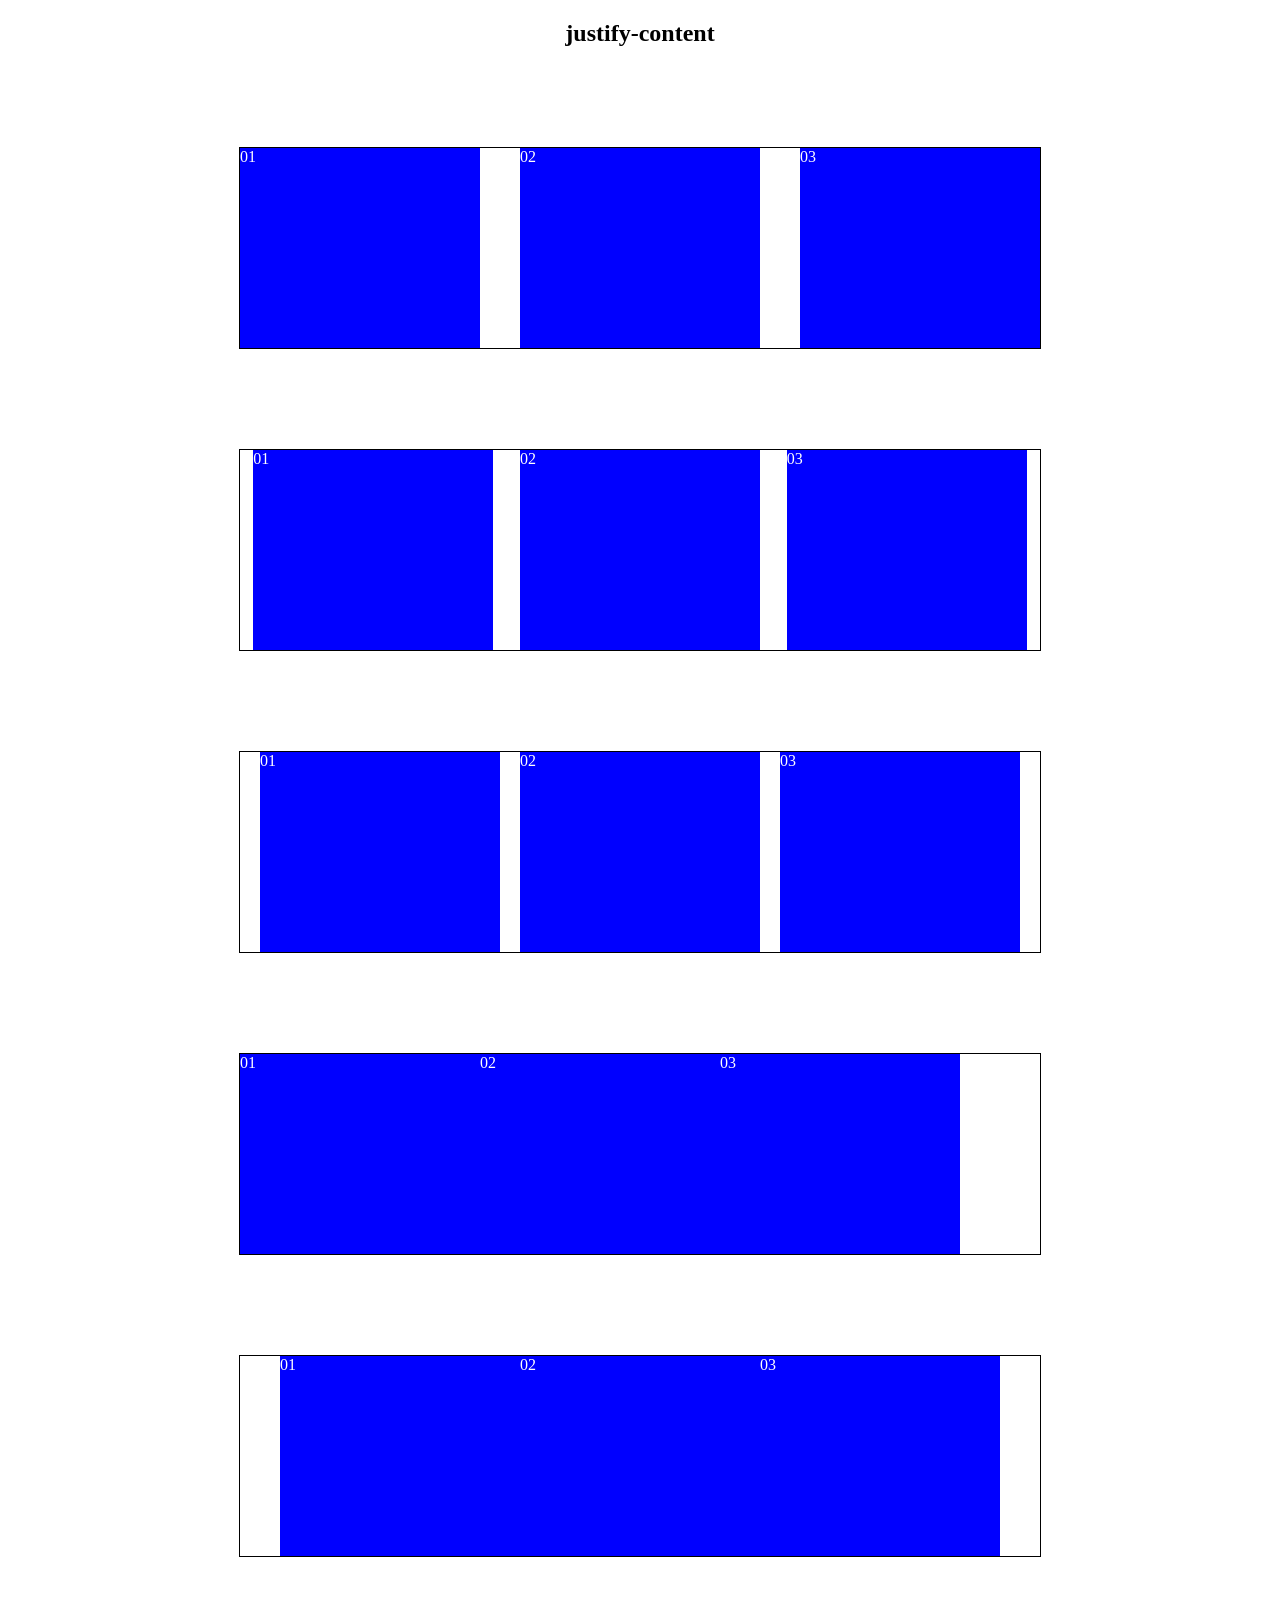
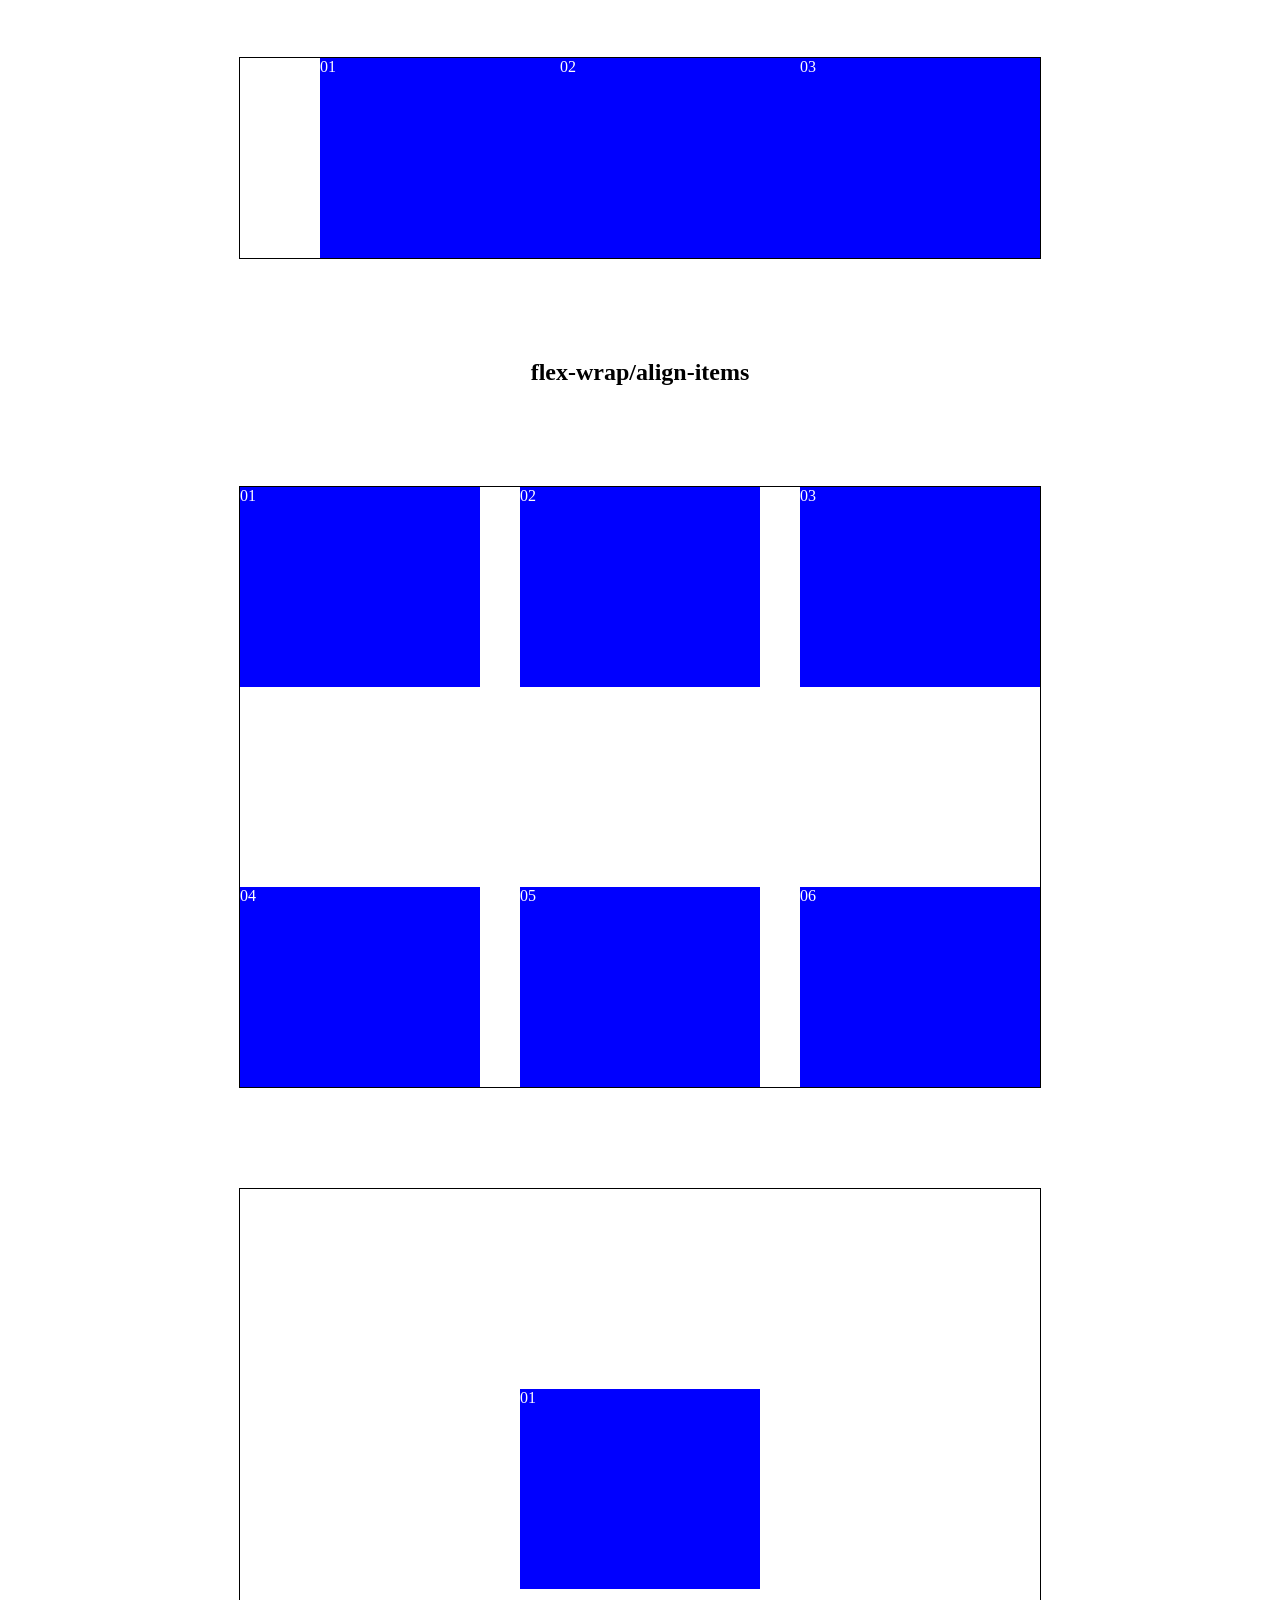
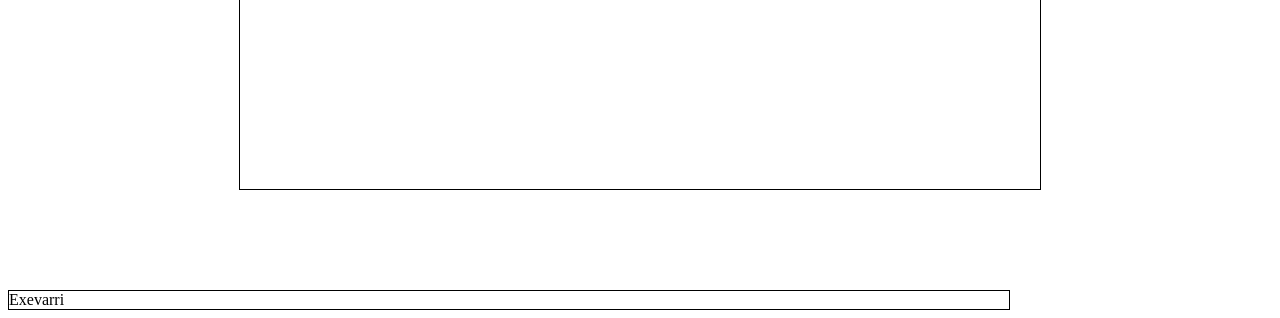
==== flex.html @ ce596f5a "Create flex.html" ====
<!DOCTYPE html>
<html lang="en">
<head>
    <meta charset="UTF-8">
    <meta http-equiv="X-UA-Compatible" content="IE=edge">
    <meta name="viewport" content="width=device-width, initial-scale=1.0">
    <title>Document</title>
</head>
<body>
    <!-- flex -->
    <!-- 
        1. 세로 콘텐츠
        ㄴ 정렬(text-align, margin:0 auto)
        ㄴ 폰트(font-size, color, line height)
        ㄴ 여백(margin, padding)

        2. 가로 콘텐츠(레이아웃, 정렬)
        ㄴ flex
        ㄴ float
    -->
    <h2>justify-content</h2>
    <div class="flex between">
        <div>01</div>
        <div>02</div>
        <div>03</div>
    </div>

    <div class="flex around">
        <div>01</div>
        <div>02</div>
        <div>03</div>
    </div>

    <div class="flex evenly">
        <div>01</div>
        <div>02</div>
        <div>03</div>
    </div>
<!-- - - - - - -->
    <div class="flex start">
        <div>01</div>
        <div>02</div>
        <div>03</div>
    </div>

    <div class="flex center">
        <div>01</div>
        <div>02</div>
        <div>03</div>
    </div>

    <div class="flex end">
        <div>01</div>
        <div>02</div>
        <div>03</div>
    </div>
   
    <h2>flex-wrap/align-items</h2>
    <div class="flex wrap between hei h-between">
        <div>01</div>
        <div>02</div>
        <div>03</div>
        <div>04</div>
        <div>05</div>
        <div>06</div>
    </div>

    <div class="flex hei center h-center">
        <div>01</div>
        
    </div>

    <!-- ----- -->
    <div class="self">
            <div>
                <div class="photo"></div>
                <div>Exevarri</div>
            </div>
    </div>

    <style>
        h2{ }
        /* 부모 */
        .flex{ 
            width: 800px; margin: 100px auto;
            border: 1px solid black;
            display: flex;
            color:white;
        }
        /* 자식 */
        .flex > div{
            width: 30%; height:200px;
            background-color: blue;
        }
        h2{text-align: center;}
        .between{justify-content: space-between;}
        .around{justify-content: space-around;}
        .evenly{justify-content: space-evenly ;}
        
        .start{justify-content: start;}
        .center{justify-content: center;}
        .end{justify-content: end;}

        .wrap{flex-wrap: wrap;}
        .hei{height: 600px;}
        .h-between{align-content: space-between;}
        .h-center{align-items: center;}

        /* ----- */
        .self{
            width: 1000px;
            border: 1px solid black;
            display: flex;
        }
        .self .photo{
            background-color: gray;
            width: 100;
            height: 100;
        }
        /* 
        display: flex;
        justify-content: start | center | end | space-between |  
                         space-around | space-evenly;

        align-content: start | center | end |space-between |
                       space-around | space-evenly;

        align-items: start | center| end;

        flex-wrap: wrap | nowrap;

        * justify-content, align-content => 아이템이 여러개 있을때
    
        */
    </style>
</body>
</html>
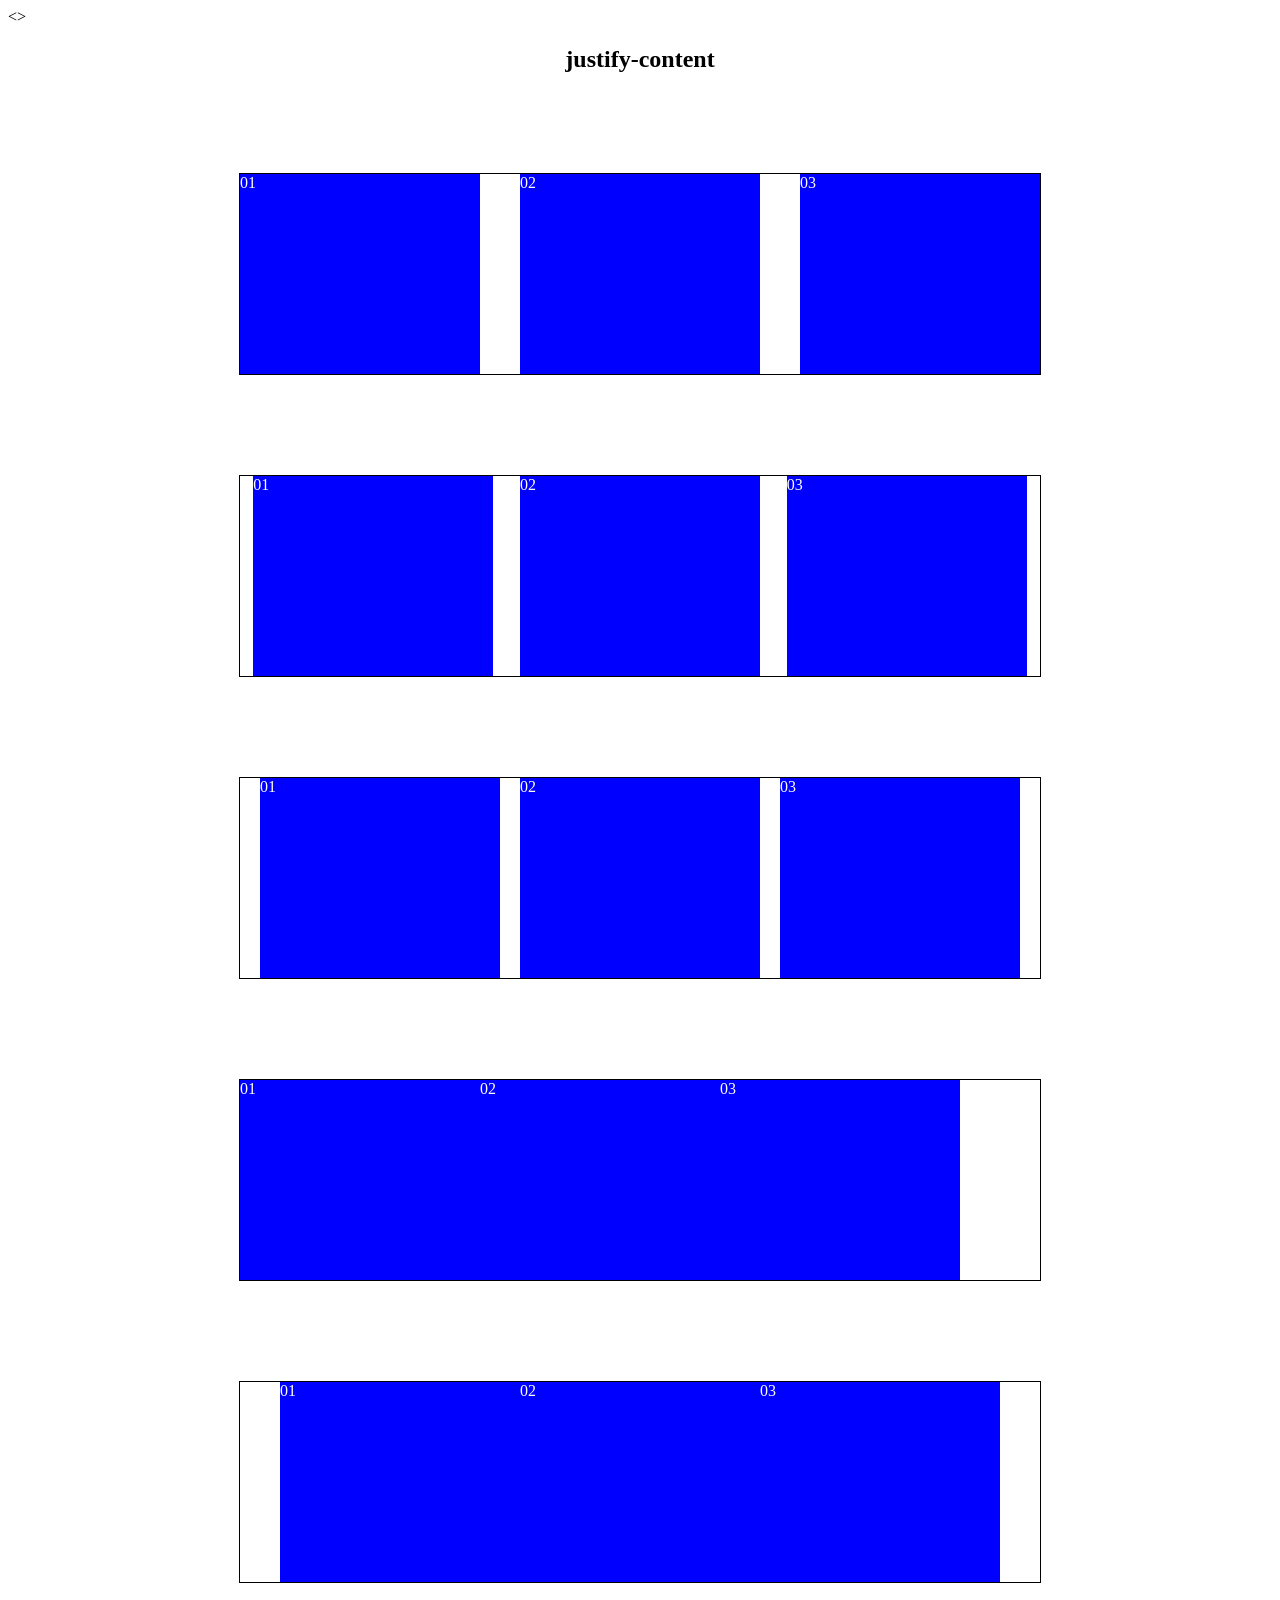
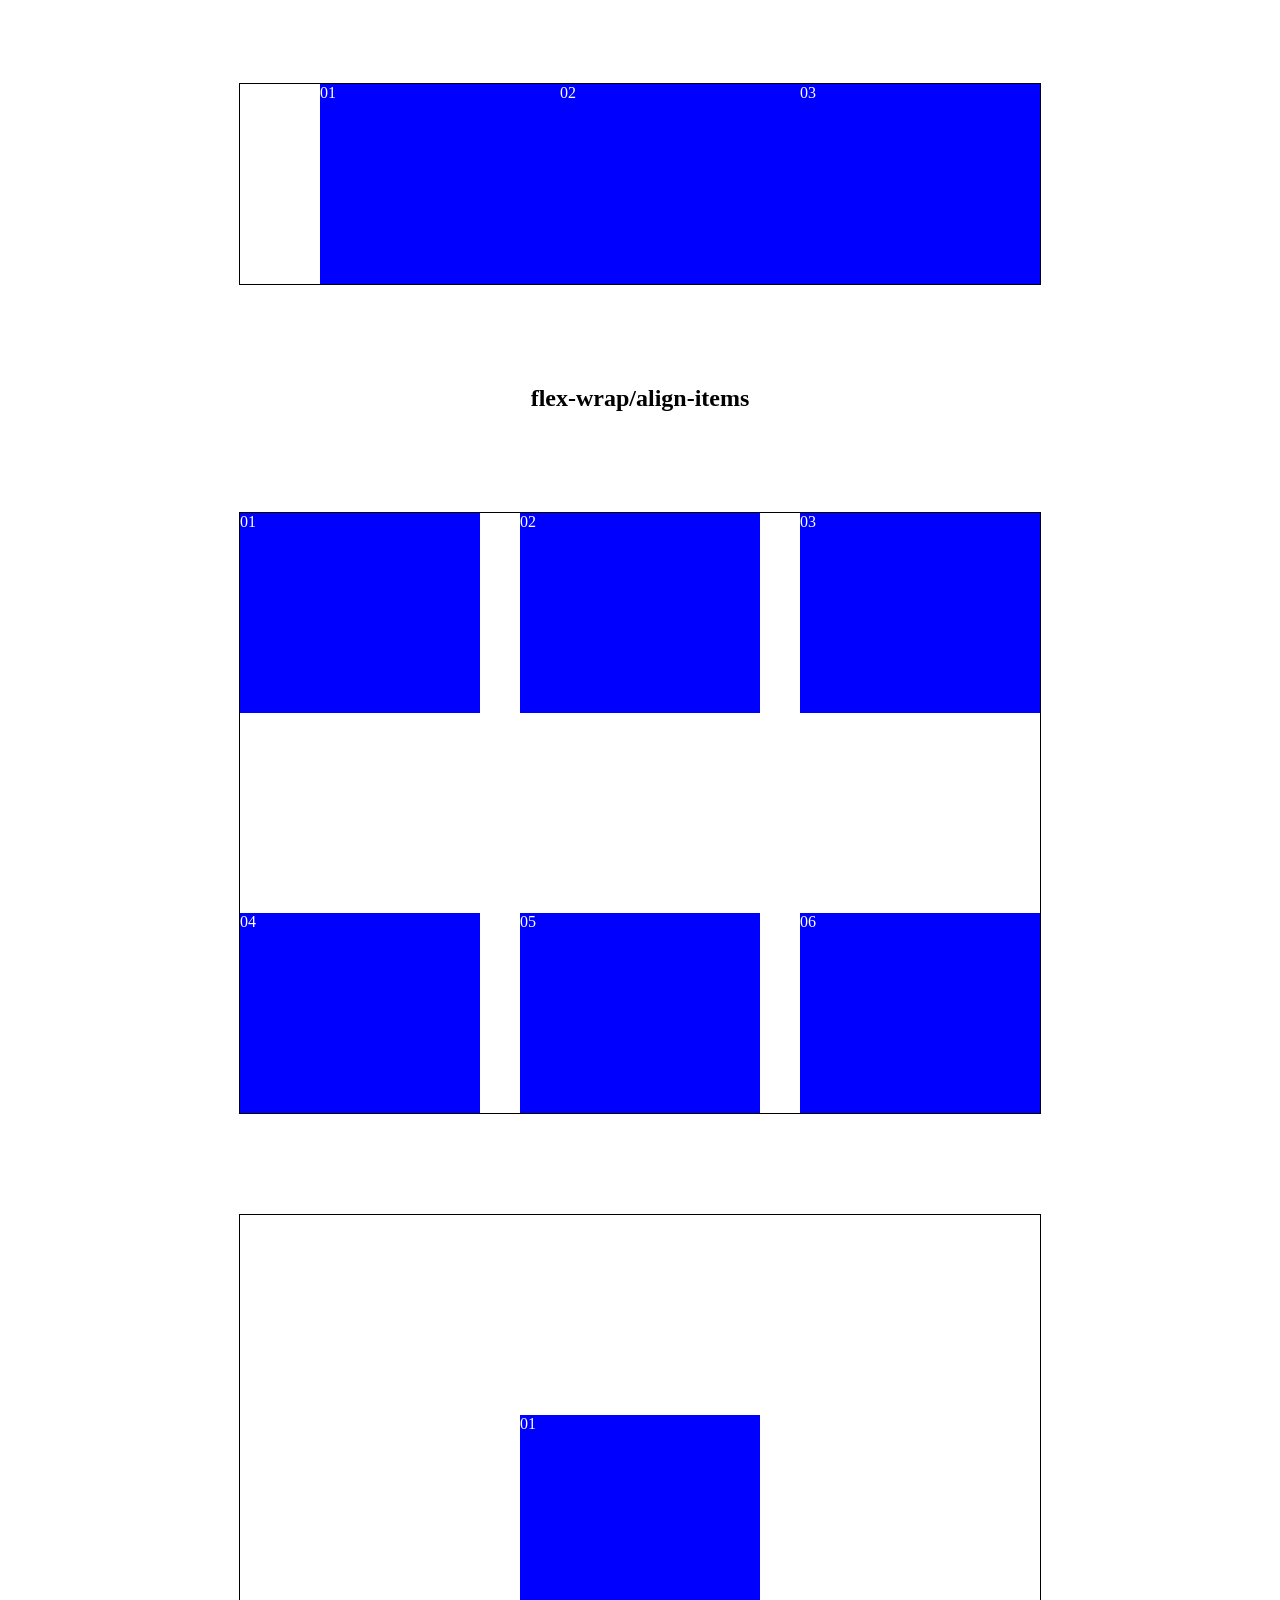
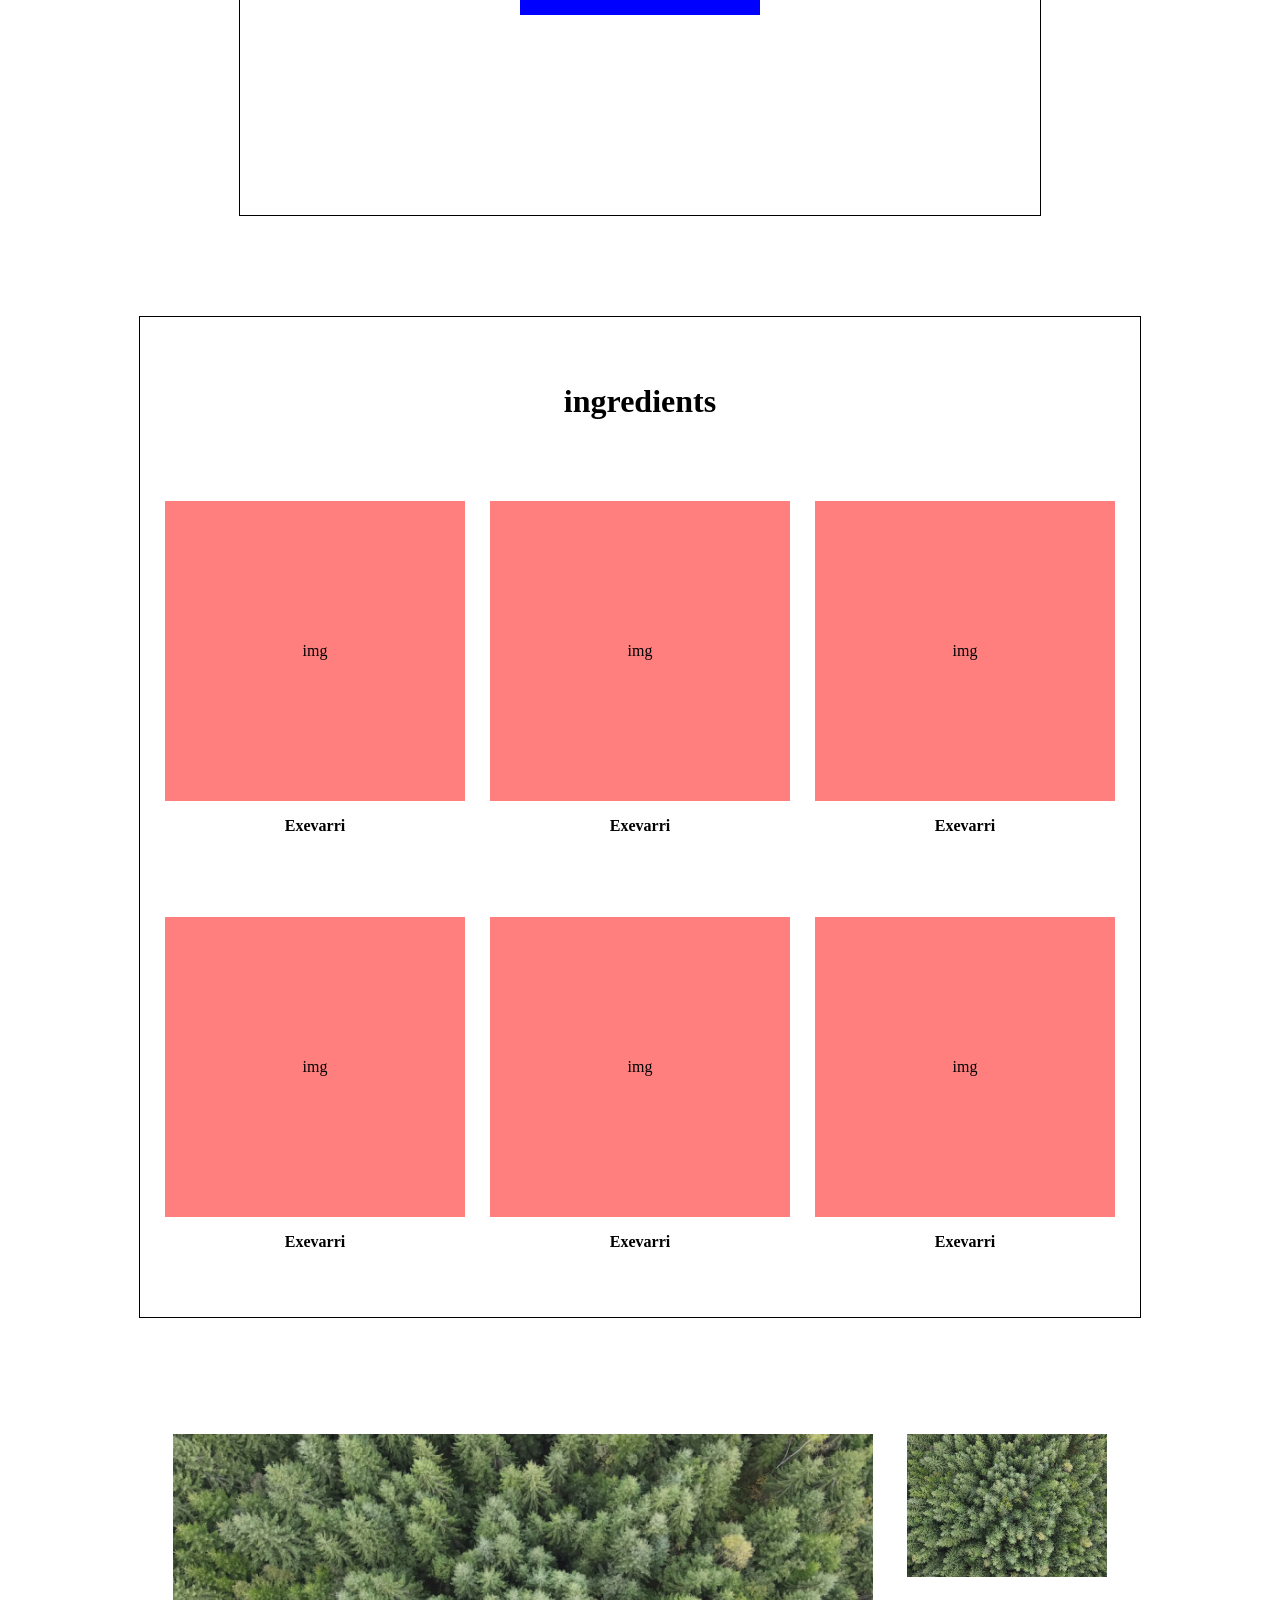
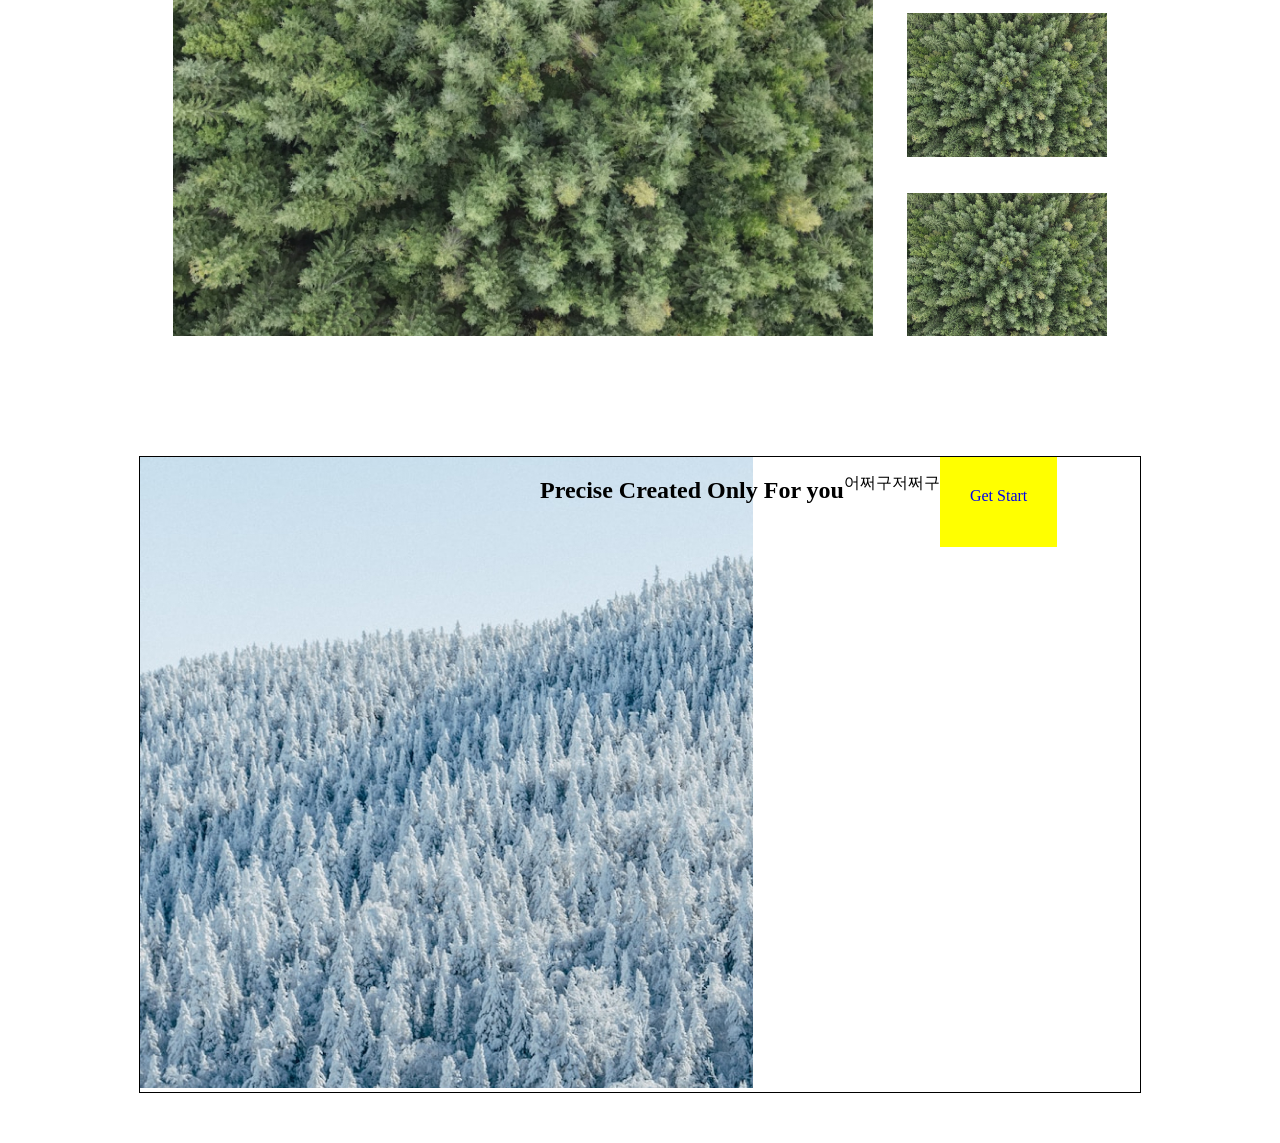
==== commit ed5dde8a: "4일차" ====
--- a/flex.html
+++ b/flex.html
@@ -6,7 +6,7 @@
     <meta name="viewport" content="width=device-width, initial-scale=1.0">
     <title>Document</title>
 </head>
-<body>
+<>
     <!-- flex -->
     <!-- 
         1. 세로 콘텐츠
@@ -72,17 +72,121 @@
 
     <!-- ----- -->
     <div class="self">
-            <div>
-                <div class="photo"></div>
-                <div>Exevarri</div>
-            </div>
-    </div>
+            <b>ingredients</b>
+            <div class="bundle">
+                <p>img</p>
+                <b>Exevarri</b>
+            </div>
+            <div class="bundle">
+                <p>img</p>
+                <b>Exevarri</b>
+            </div>
+            <div class="bundle">
+                <p>img</p>
+                <b>Exevarri</b>
+            </div>
+            <div class="bundle">
+                <p>img</p>
+                <b>Exevarri</b>
+            </div>
+            <div class="bundle">
+                <p>img</p>
+                <b>Exevarri</b>
+            </div>
+            <div class="bundle">
+                <p>img</p>
+                <b>Exevarri</b>
+            </div>          
+        </div>
+
+            <div class="self-2">
+                <div class="left">
+                    <p><img src="./imgs/img_숲_하이앵글.jpg" alt=""></p>
+                </div>
+                <div class="right">
+                    <p><img src="./imgs/img_숲_하이앵글.jpg" alt=""></p>
+                    <p><img src="./imgs/img_숲_하이앵글.jpg" alt=""></p>
+                    <p><img src="./imgs/img_숲_하이앵글.jpg" alt=""></p>
+                </div>
+            </div>
+            
+            <div class="self-3">
+                <div class="L">
+                    <img src="./imgs/img_겨울숲.jpg" alt="">
+                </div>
+
+                <div class="R">
+                    <h2>Precise Created Only For you</h2>
+                    <p>
+                        어쩌구저쩌구
+                    </p>
+                    <a href="#">Get Start</a>
+                </div>
+            </div>
+
+            <style>
+                /* .self-2{
+                    width: 1000px;
+                    margin: 100px auto;
+                    display: flex;
+                }
+                .self-2 .left{width:70%;}
+                .self-2 .right{
+                    width:20%;
+                }
+                .self-2 img{width:100%;} */
+                .self-2{
+                    width: 1000px;
+                    margin: 100px auto;
+                    display: flex;
+                    justify-content: space-evenly
+                }
+                .self-2 .left{width:70%;}
+                .self-2 .right{
+                    width:20%;
+                    display: flex;
+                    flex-wrap: wrap;
+                }
+                .self-2 img{
+                    width:100%;                                       
+                }
+                /* .self-2>.right>img{
+                    height:30%;
+                } */
+                /* ----- ----- ----- */
+                .self-3{
+                    width: 1000px;
+                    border: 1px solid black;
+                    margin: 50px auto;
+                    display: flex;
+                    
+                }
+                div.L{ /*img의 p태그*/
+                    width: 40%;
+                }
+                div.R{ /*내용의 p태그*/
+                    width: 60%;
+                    display:flex;
+                    flex-wrap: wrap;
+                }               
+                div.R>a{
+                    padding: 30px;
+                    height: 30px;
+
+                    background-color: yellow;
+                    text-decoration: none;
+                }
+               
+
+            </style>
+            
 
     <style>
         h2{ }
         /* 부모 */
         .flex{ 
-            width: 800px; margin: 100px auto;
+            width: 800px; 
+            margin: 100px auto;
             border: 1px solid black;
             display: flex;
             color:white;
@@ -109,13 +213,30 @@
         /* ----- */
         .self{
             width: 1000px;
+            height: 1000px;
             border: 1px solid black;
             display: flex;
-        }
-        .self .photo{
-            background-color: gray;
-            width: 100;
-            height: 100;
+            justify-content: space-evenly;
+            flex-wrap: wrap;
+            align-content: space-evenly;
+            margin: auto;
+        }
+        .self>b{
+            width: 100%;
+            text-align: center;
+            font-size: 2em;
+        }
+        .bundle{
+            text-align: center;
+            width: 30%;
+        }
+        .bundle>p{
+            background-color: rgb(255, 127, 127);
+            /* width: 300px; */
+            height: 300px;
+            display: flex;
+            justify-content: center;
+            align-items: center;
         }
         /* 
         display: flex;
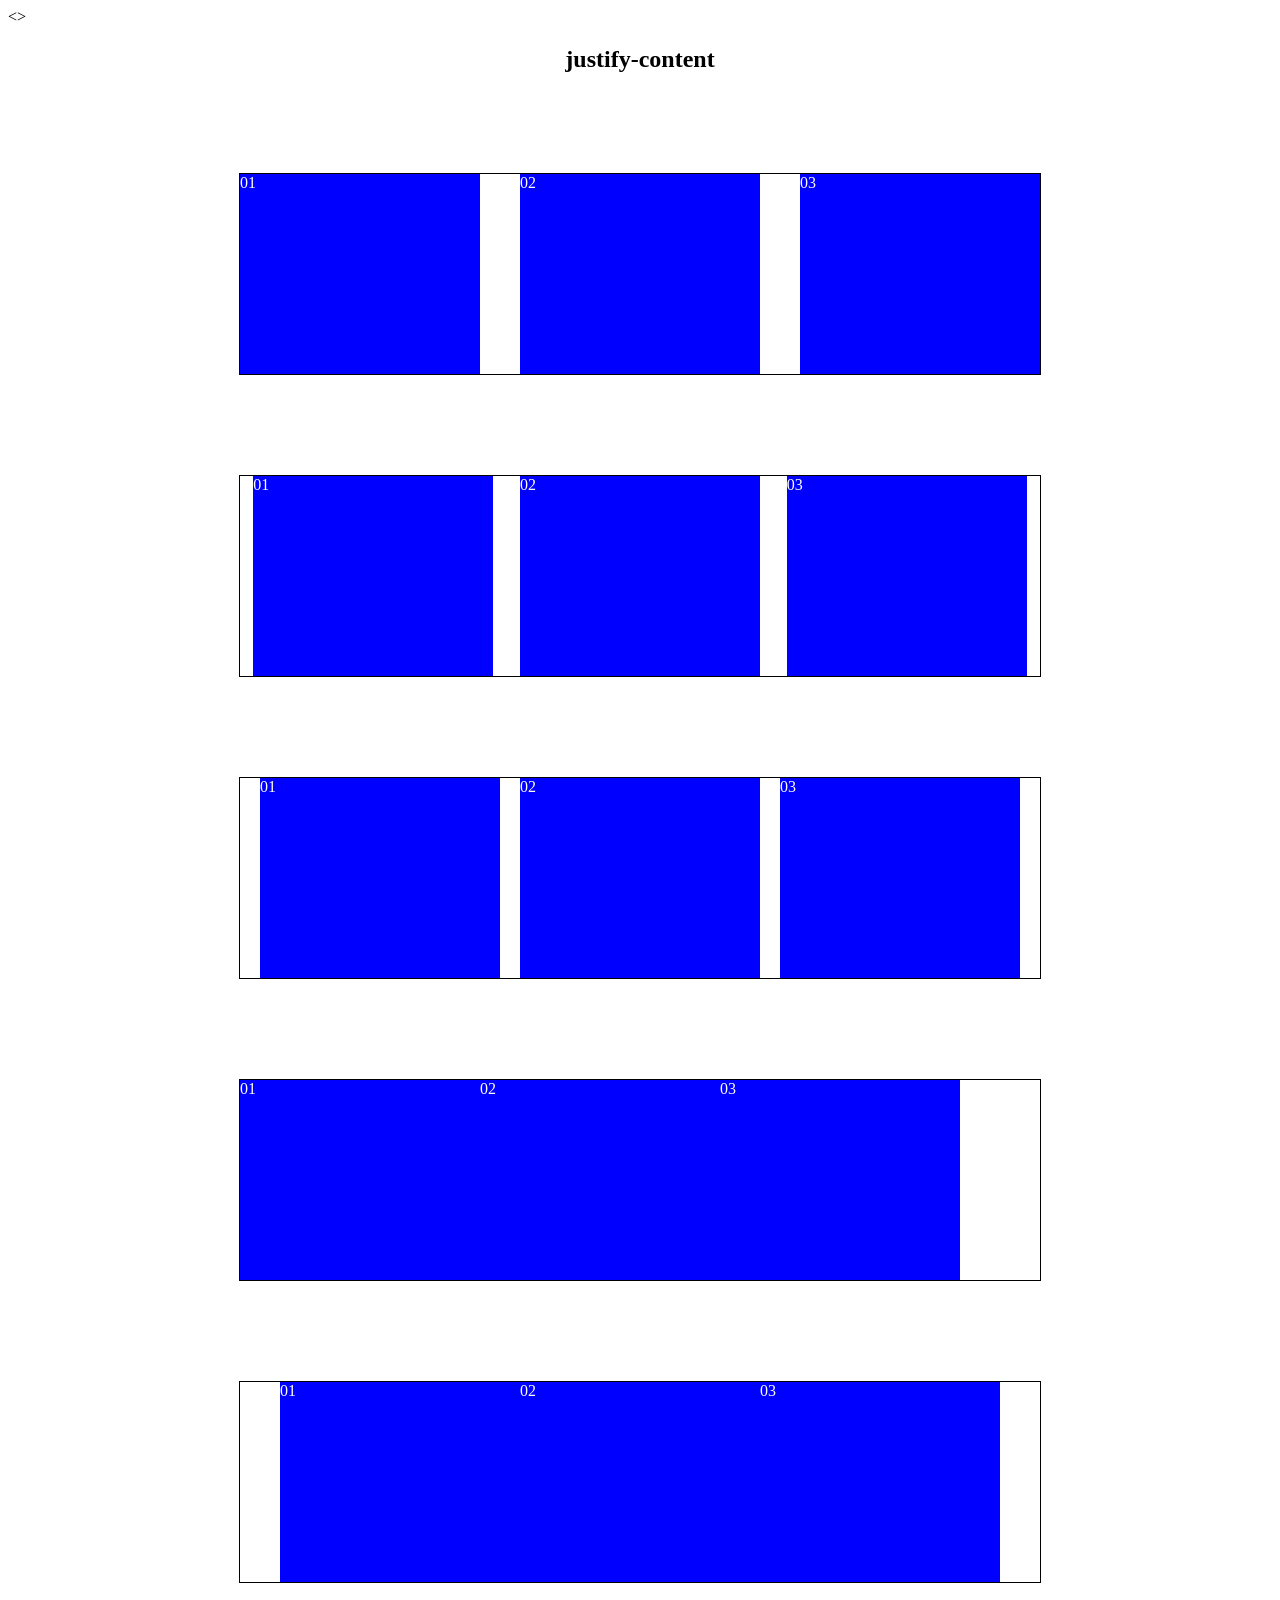
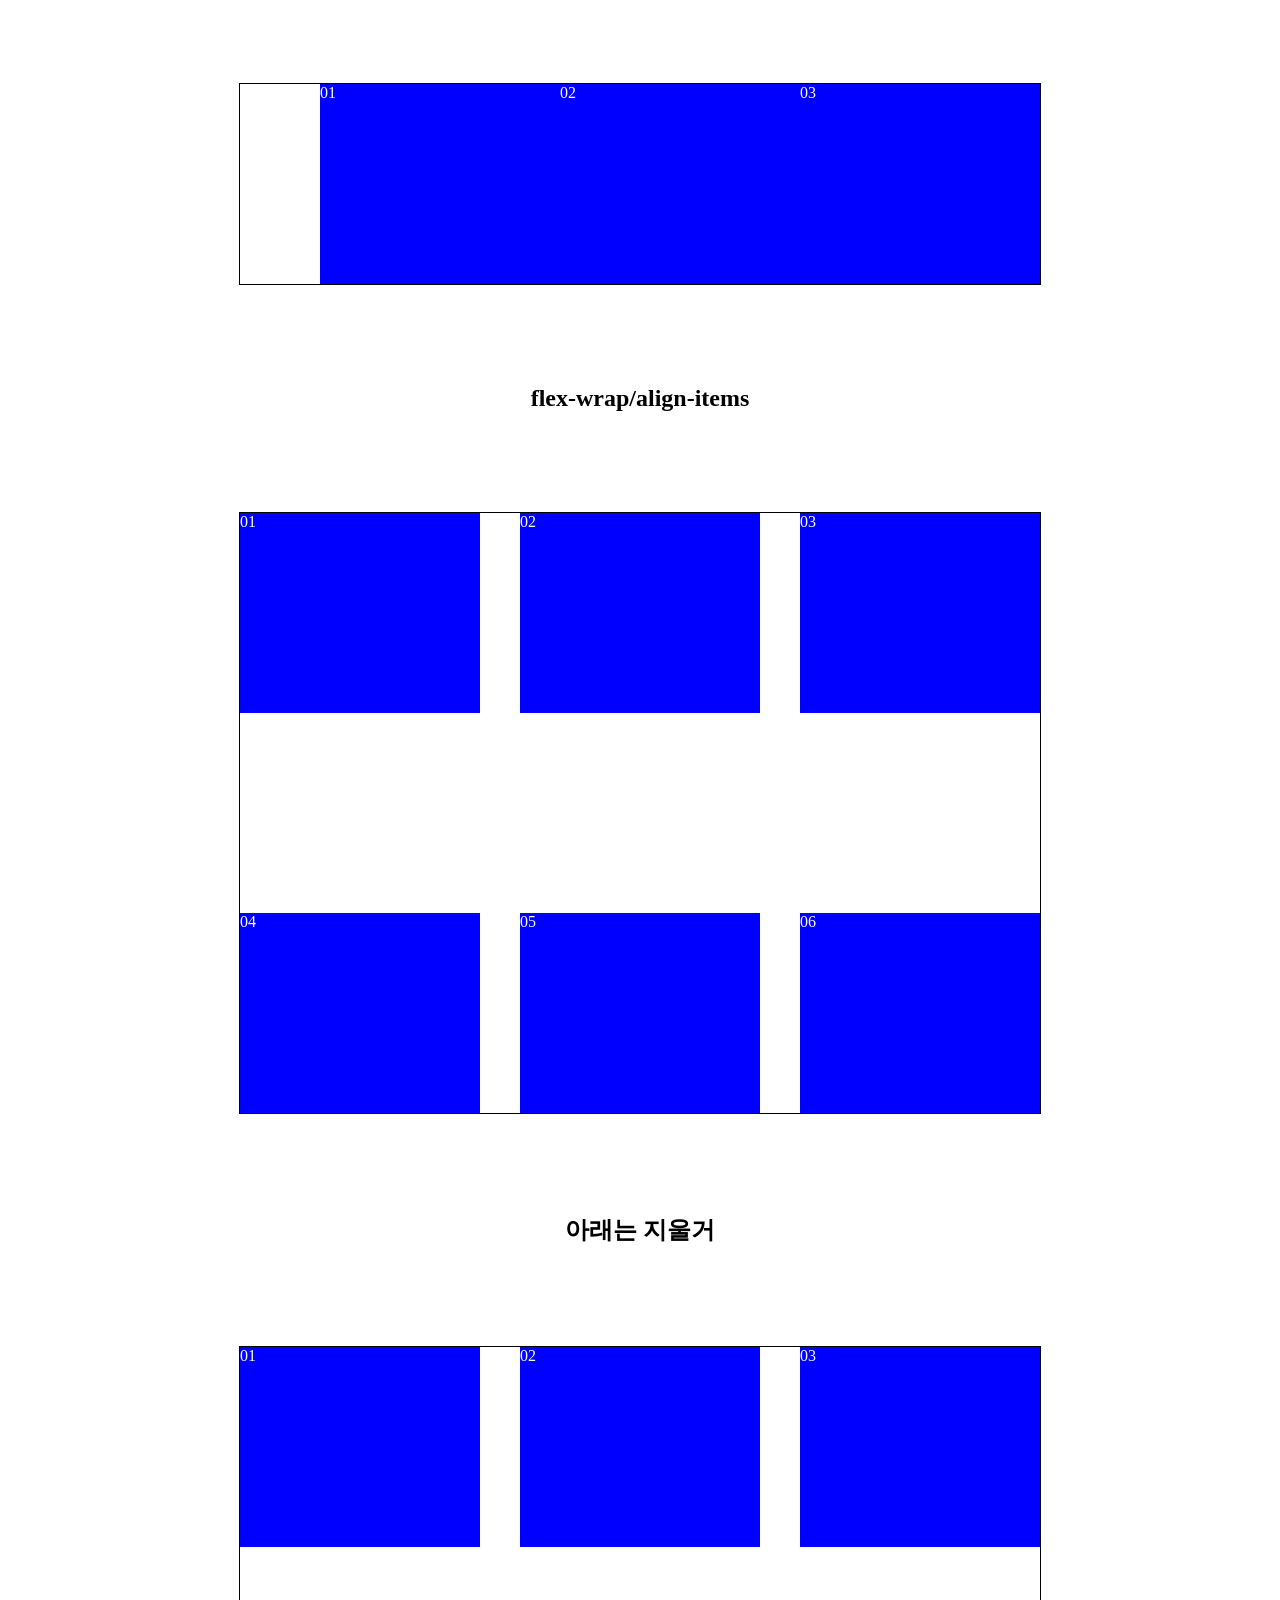
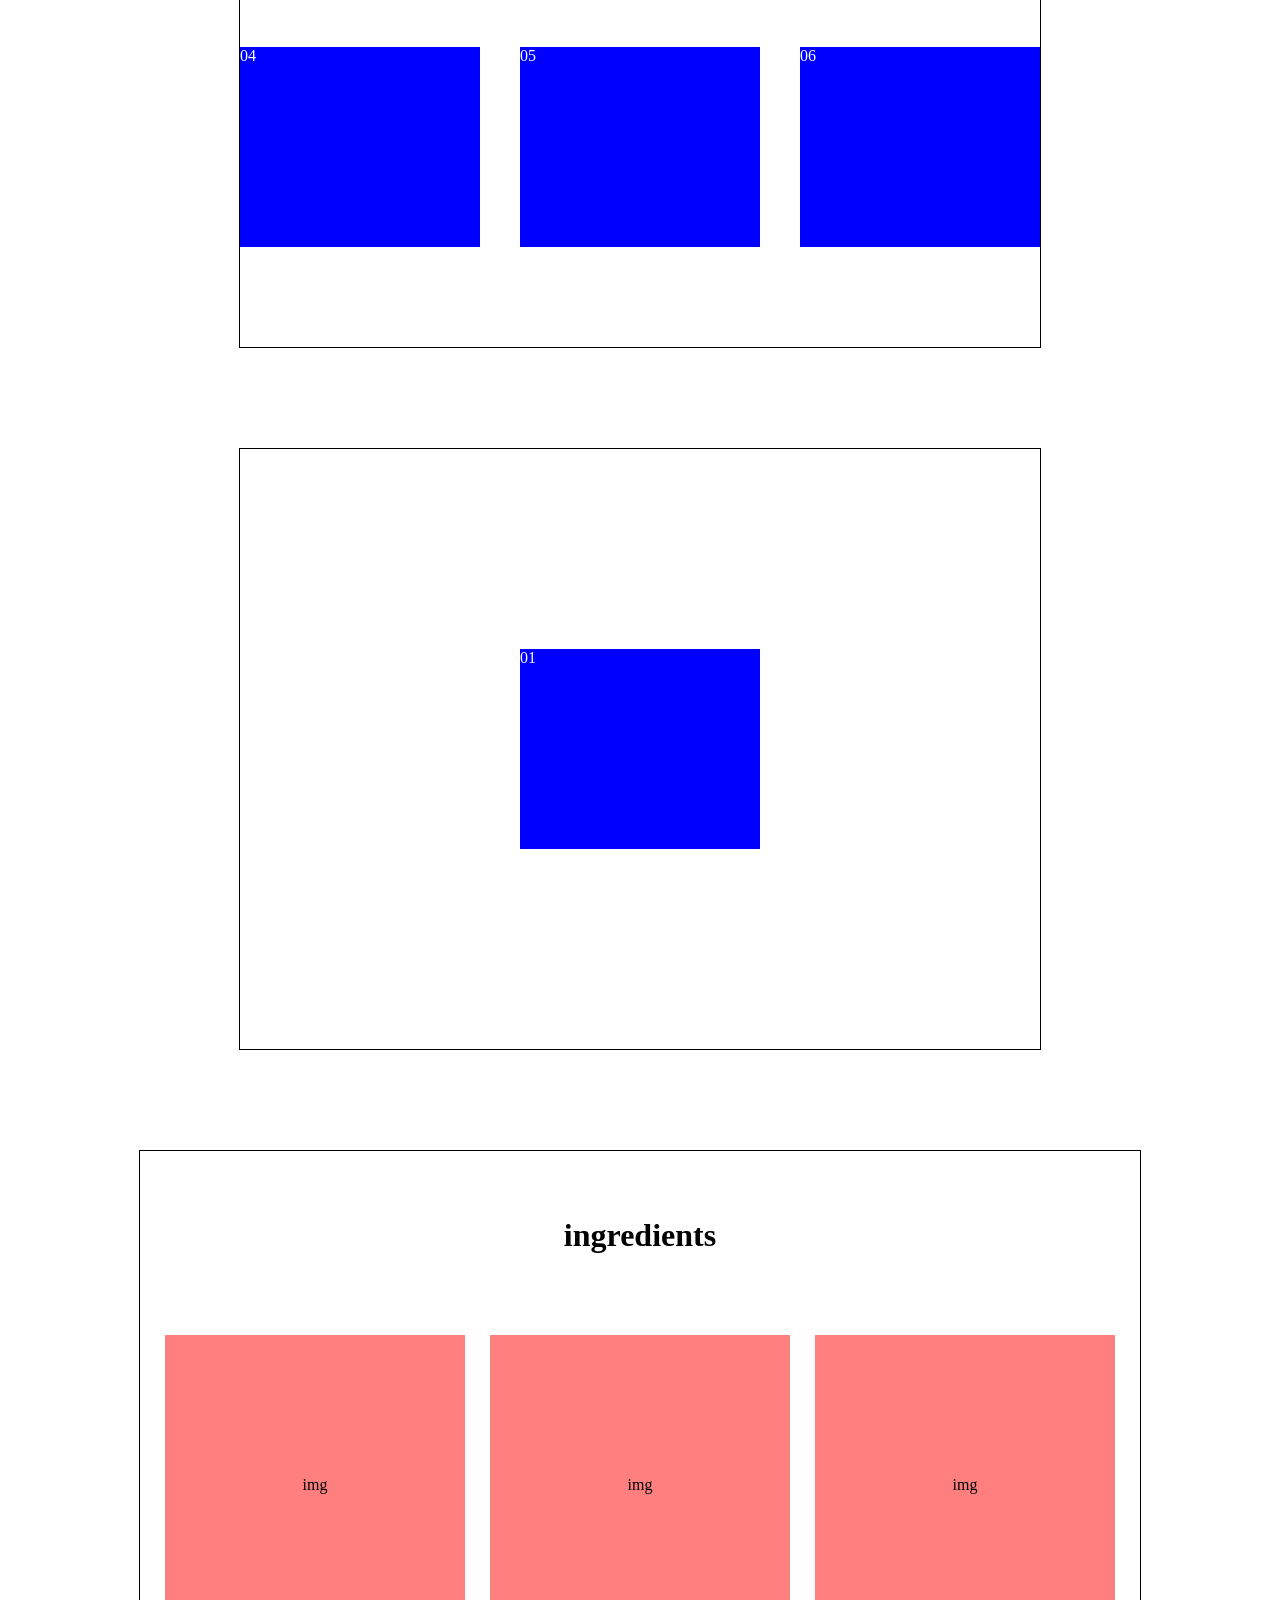
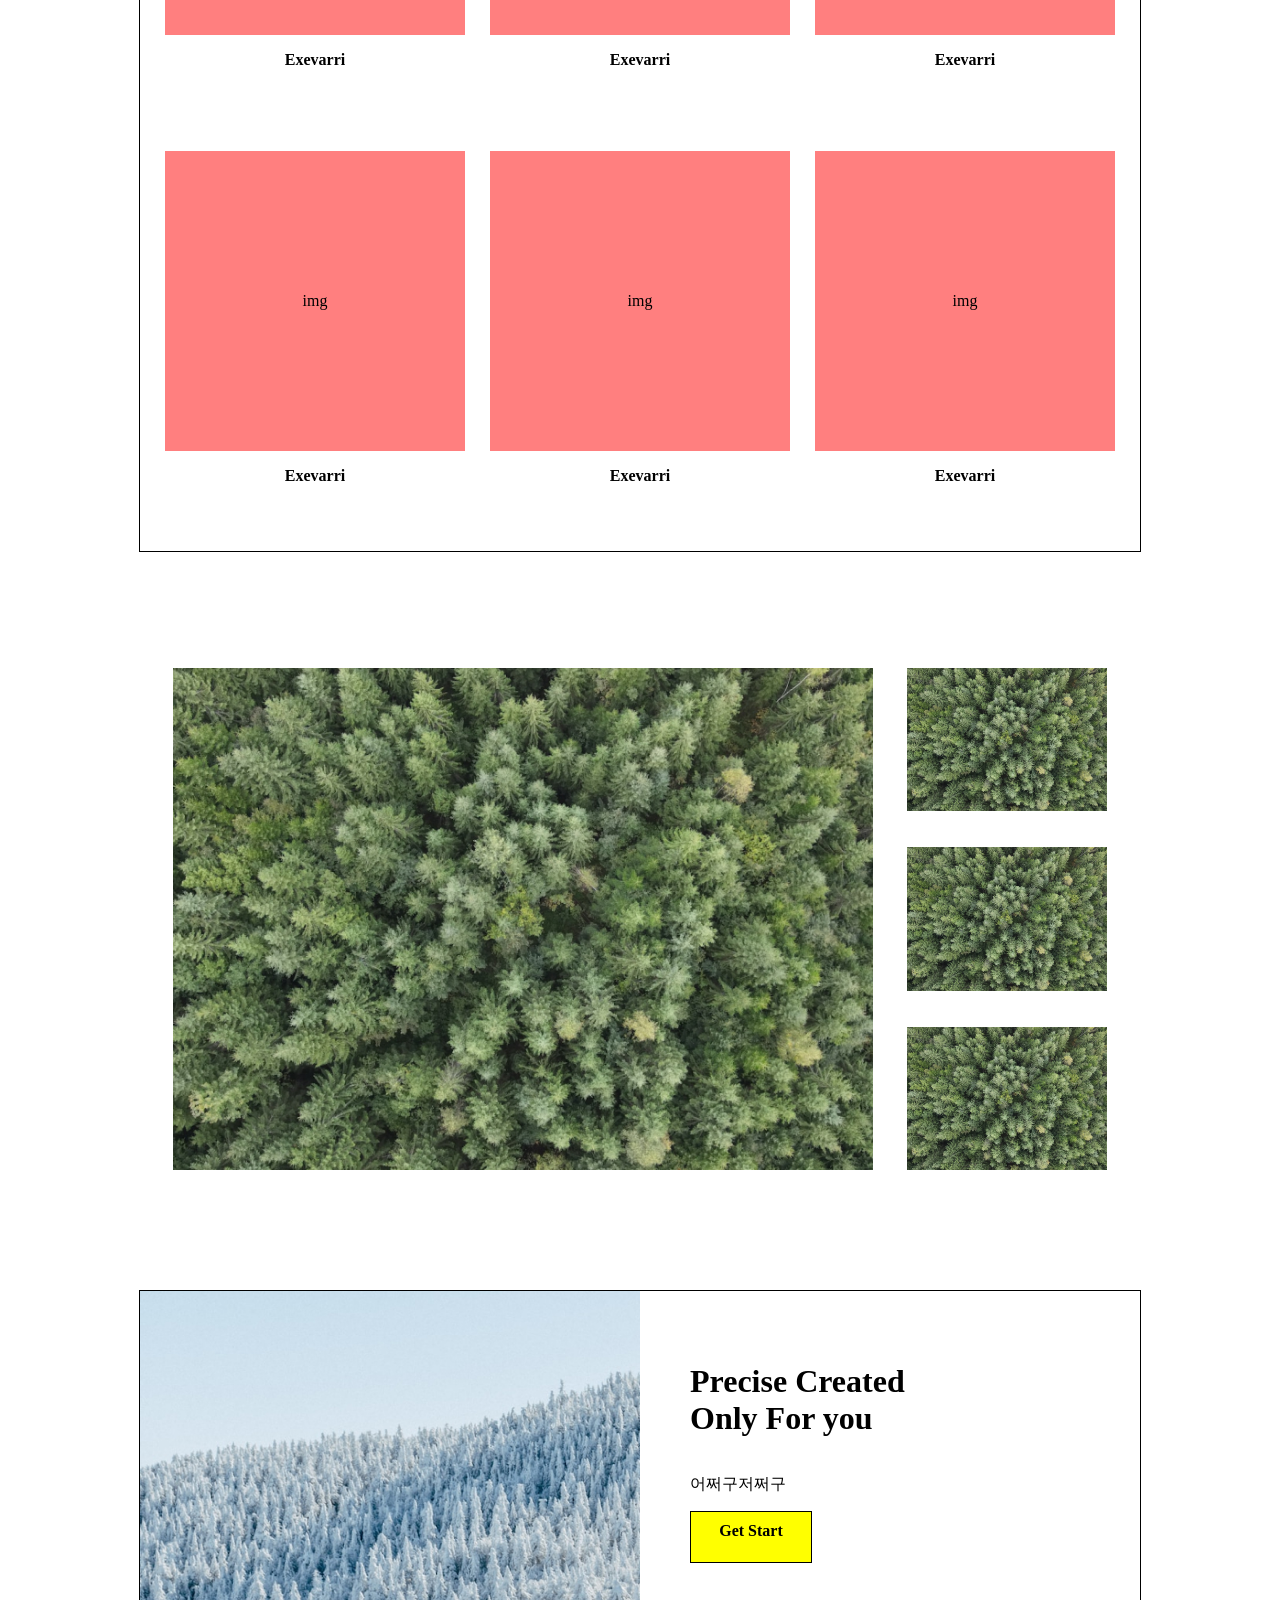
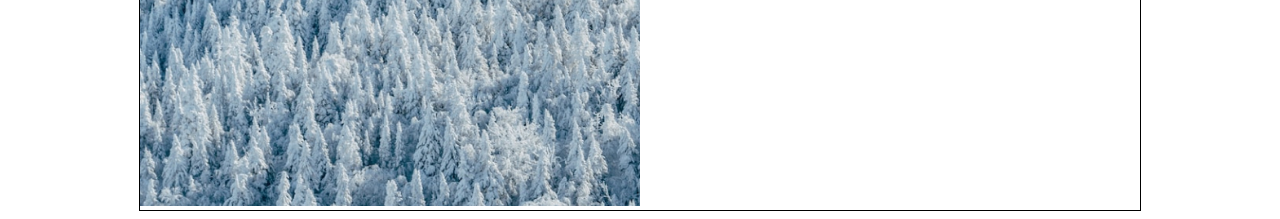
==== commit 7a53d014: "5일차" ====
--- a/flex.html
+++ b/flex.html
@@ -65,6 +65,16 @@
         <div>06</div>
     </div>
 
+    <h2>아래는 지울거</h2>
+    <div class="flex wrap between hei">
+        <div>01</div>
+        <div>02</div>
+        <div>03</div>
+        <div>04</div>
+        <div>05</div>
+        <div>06</div>
+    </div>
+
     <div class="flex hei center h-center">
         <div>01</div>
         
@@ -111,12 +121,12 @@
             </div>
             
             <div class="self-3">
-                <div class="L">
+                <div class="LT">
                     <img src="./imgs/img_겨울숲.jpg" alt="">
                 </div>
 
-                <div class="R">
-                    <h2>Precise Created Only For you</h2>
+                <div class="RT">
+                    <h1>Precise Created <br>Only For you</h1>
                     <p>
                         어쩌구저쩌구
                     </p>
@@ -155,28 +165,48 @@
                 } */
                 /* ----- ----- ----- */
                 .self-3{
+                    border: 1px solid black;
+                    display:flex;
                     width: 1000px;
-                    border: 1px solid black;
-                    margin: 50px auto;
-                    display: flex;
+                    margin: 0 auto;
+                }
+                /* 사진 */
+                .LT{
+                    width: 50%;                   
+                }
+                .LT>img{
+                    width: 100%;
+                }
+
+                /* 문단 */
+                .RT{
+                    width: 50%;
+                    display: flex;
+                    flex-flow: column wrap;
+                    justify-content: start;
+                    padding:50px;
+                    box-sizing: border-box; /*박스크기 테두리 기준*/
+                }
+                .RT>h1{
+                    text-align: left;
+                }
+                /* 버튼 */
+                .RT>a{
+                    padding: 10px;
+                    width: 100px;
+                    height: 30px;
+
+                    background-color: yellow;
+                    border:1px solid black;                   
+                    /* 버튼텍스트 가운데 맞추기 수직, 수평 */
+                    line-height: 30px;
+                    text-align: center;
+                    /* 폰트 */
+                    color: black;
+                    font:bold 16px 'Malgun gathic';
+                    text-decoration: none;
                     
                 }
-                div.L{ /*img의 p태그*/
-                    width: 40%;
-                }
-                div.R{ /*내용의 p태그*/
-                    width: 60%;
-                    display:flex;
-                    flex-wrap: wrap;
-                }               
-                div.R>a{
-                    padding: 30px;
-                    height: 30px;
-
-                    background-color: yellow;
-                    text-decoration: none;
-                }
-               
 
             </style>
             
